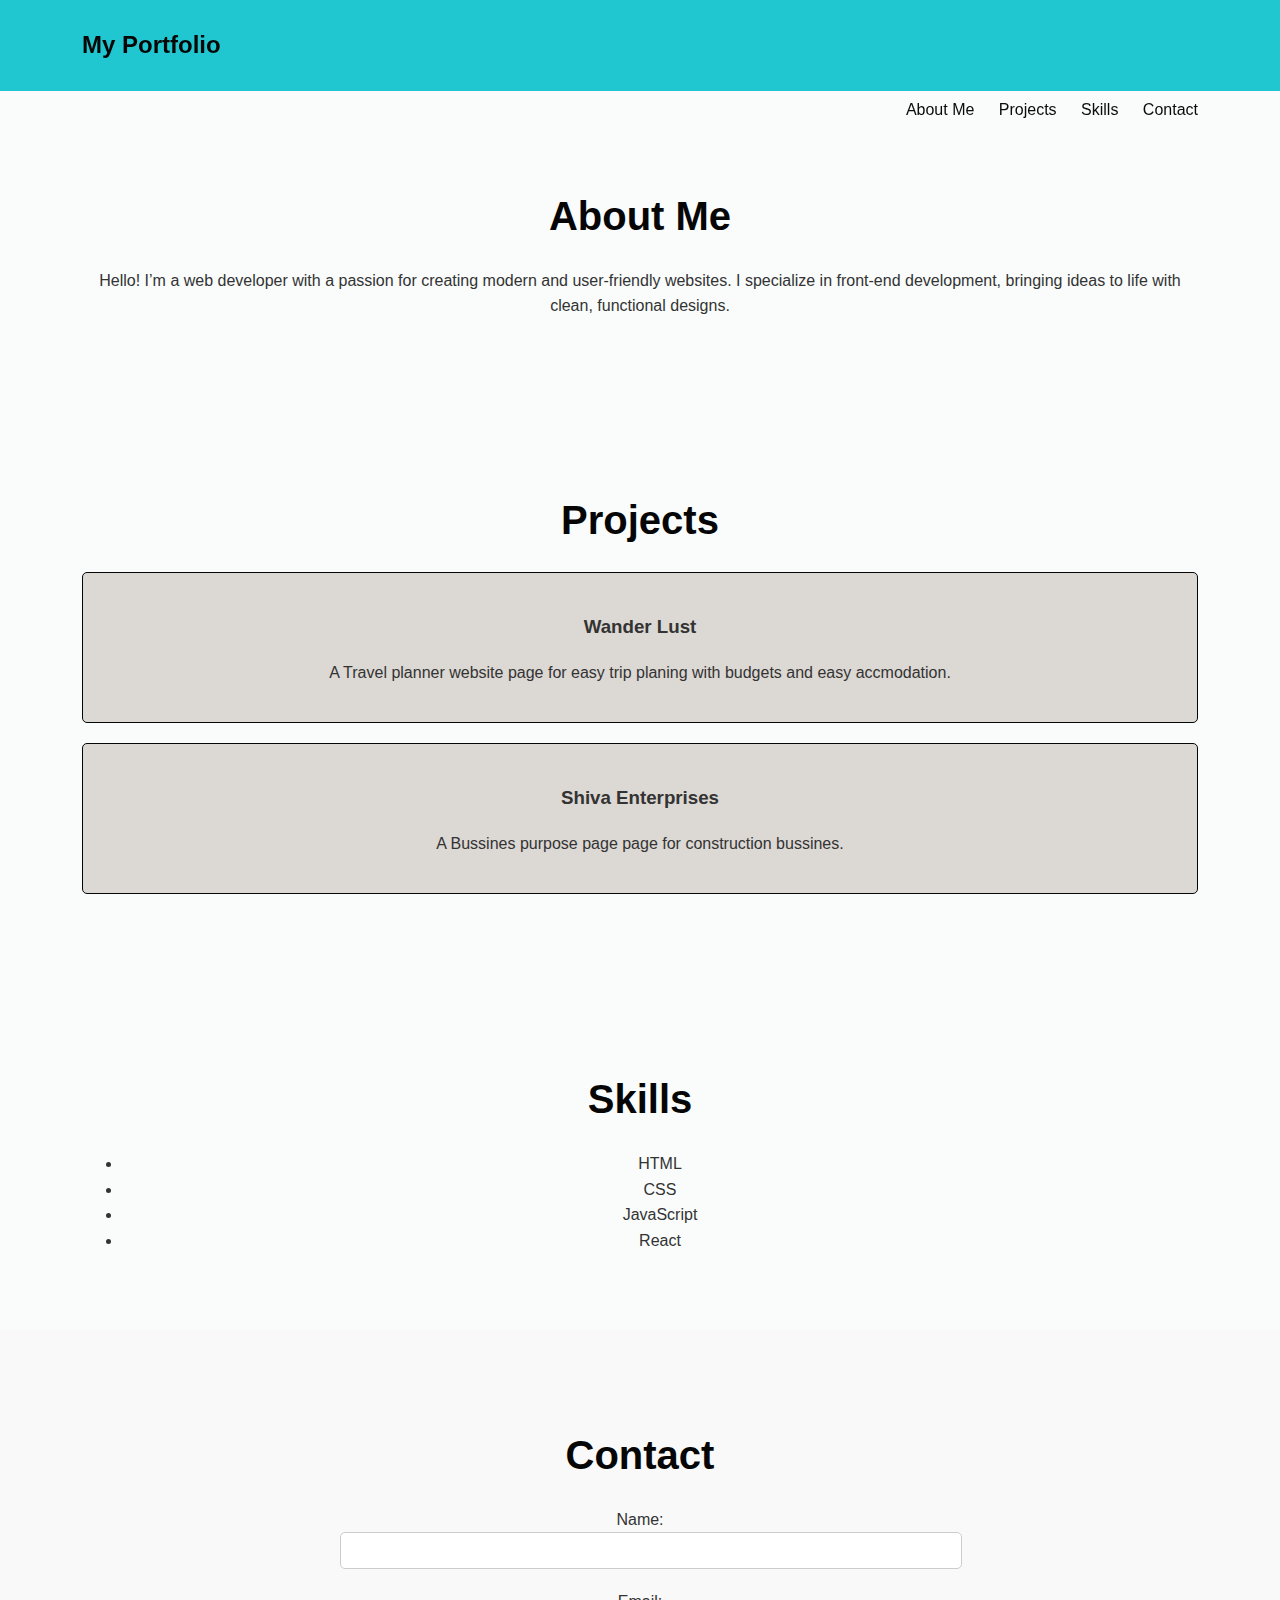
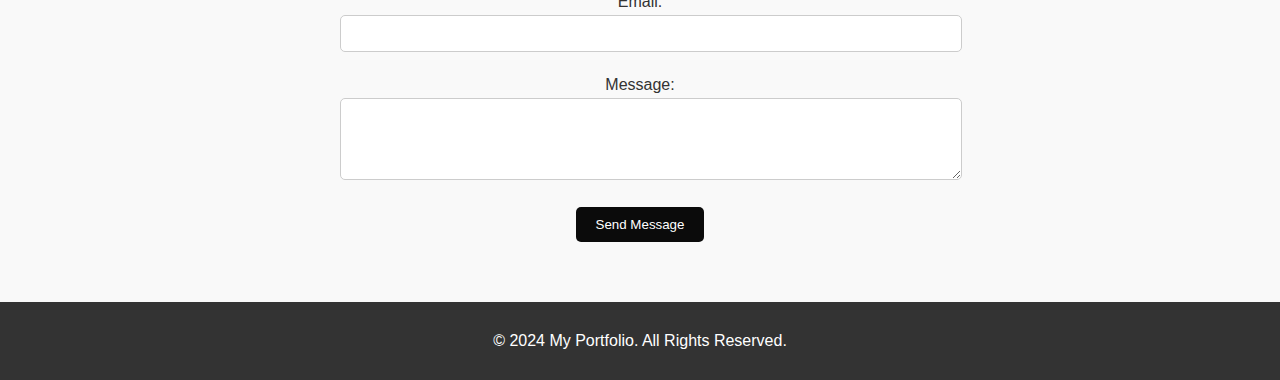
==== Task1/index.html @ 8f28a204 "1" ====
<!DOCTYPE html>
<html lang="en">

<head>
    <meta charset="UTF-8">
    <meta name="viewport" content="width=device-width, initial-scale=1.0">
    <title>Portfolio</title>
    <link rel="stylesheet" href="style.css">
</head>

<body>
    <header class="header">
        <div class="container">
            <h1 class="logo">My Portfolio</h1>
            <nav>
                <ul class="nav-links">
                    <li><a href="#about">About Me</a></li>
                    <li><a href="#projects">Projects</a></li>
                    <li><a href="#skills">Skills</a></li>
                    <li><a href="#contact">Contact</a></li>
                </ul>
            </nav>
        </div>
    </header>

    <section id="about" class="about">
        <div class="container">
            <h2>About Me</h2>
            <p>Hello! I’m a web developer with a passion for creating modern and user-friendly websites. I specialize in
                front-end development, bringing ideas to life with clean, functional designs.</p>
        </div>
    </section>

    <section id="projects" class="projects">
        <div class="container">
            <h2>Projects</h2>
            <div class="project-card">
                <h3>Wander Lust </h3>
                <p>A Travel planner website page for easy trip planing with budgets and easy accmodation.</p>
            </div>
            <div class="project-card">
                <h3>Shiva Enterprises </h3>
                <p>A Bussines purpose page page for construction bussines.</p>
            </div>
        </div>
    </section>

    <section id="skills" class="skills">
        <div class="container">
            <h2>Skills</h2>
            <ul>
                <li>HTML</li>
                <li>CSS</li>
                <li>JavaScript</li>
                <li>React</li>
            </ul>
        </div>
    </section>

    <section id="contact" class="contact">
        <div class="container">
            <h2>Contact</h2>
            <form id="contact-form">
                <label for="name">Name:</label>
                <input type="text" id="name" name="name" required>
                <label for="email">Email:</label>
                <input type="email" id="email" name="email" required>
                <label for="message">Message:</label>
                <textarea id="message" name="message" rows="4" required></textarea>
                <button type="submit" class="btn">Send Message</button>
            </form>
        </div>
    </section>

    <footer class="footer">
        <div class="container">
            <p>&copy; 2024 My Portfolio. All Rights Reserved.</p>
        </div>
    </footer>
    <script src="javascript.js"></script>
</body>

</html>
---- Task1/style.css ----
/* Global Styles */
body {
    font-family: 'Arial', sans-serif;
    margin: 0;
    padding: 0;
    box-sizing: border-box;
    line-height: 1.6;
    background: #f9f9f9;
    color: #333;
}

.container {
    width: 90%;
    max-width: 1200px;
    margin: 0 auto;

}

/* Header */
.header {
    background: #20c7d0;
    color: #060606;
    padding: 10px 20px;
    position: sticky;
    top: 0;
    z-index: 1000;
}

.logo {
    font-size: 24px;
    font-weight: bold;
}

.nav-links {
    list-style: none;
    float: right;
}

.nav-links li {
    display: inline;
    margin-left: 20px;
}

.nav-links a {
    color: #0b0b0b;
    text-decoration: none;
    font-size: 16px;
}

.nav-links a:hover {
    text-decoration: underline;
}

/* Section Styles */
section {
    padding: 60px 20px;
    text-align: center;
}

h2 {
    font-size: 2.5em;
    margin-bottom: 20px;
    color: #060606;
}

.about, .projects, .skills {
    background: #f9fcfb;
}

.project-card {
    margin: 20px 0;
    padding: 20px;
    border: 1px solid #060606;
    border-radius: 5px;
    background: #dcd8d3;
}

.project-card:hover {
    background: #eaeaea;
    transition: 0.3s;
}

/* Contact Form */
.contact form {
    max-width: 600px;
    margin: 0 auto;
}

.contact input, .contact textarea {
    width: 100%;
    padding: 10px;
    margin-bottom: 20px;
    border: 1px solid #ccc;
    border-radius: 5px;
}

.contact .btn {
    background: #0b0b0b;
    color: #fff;
    padding: 10px 20px;
    border: none;
    border-radius: 5px;
    cursor: pointer;
}

.contact .btn:hover {
    background: #555;
    transition: 0.3s;
}

/* Footer */
.footer {
    background: #333;
    color: #fff;
    text-align: center;
    padding: 10px 0;
}
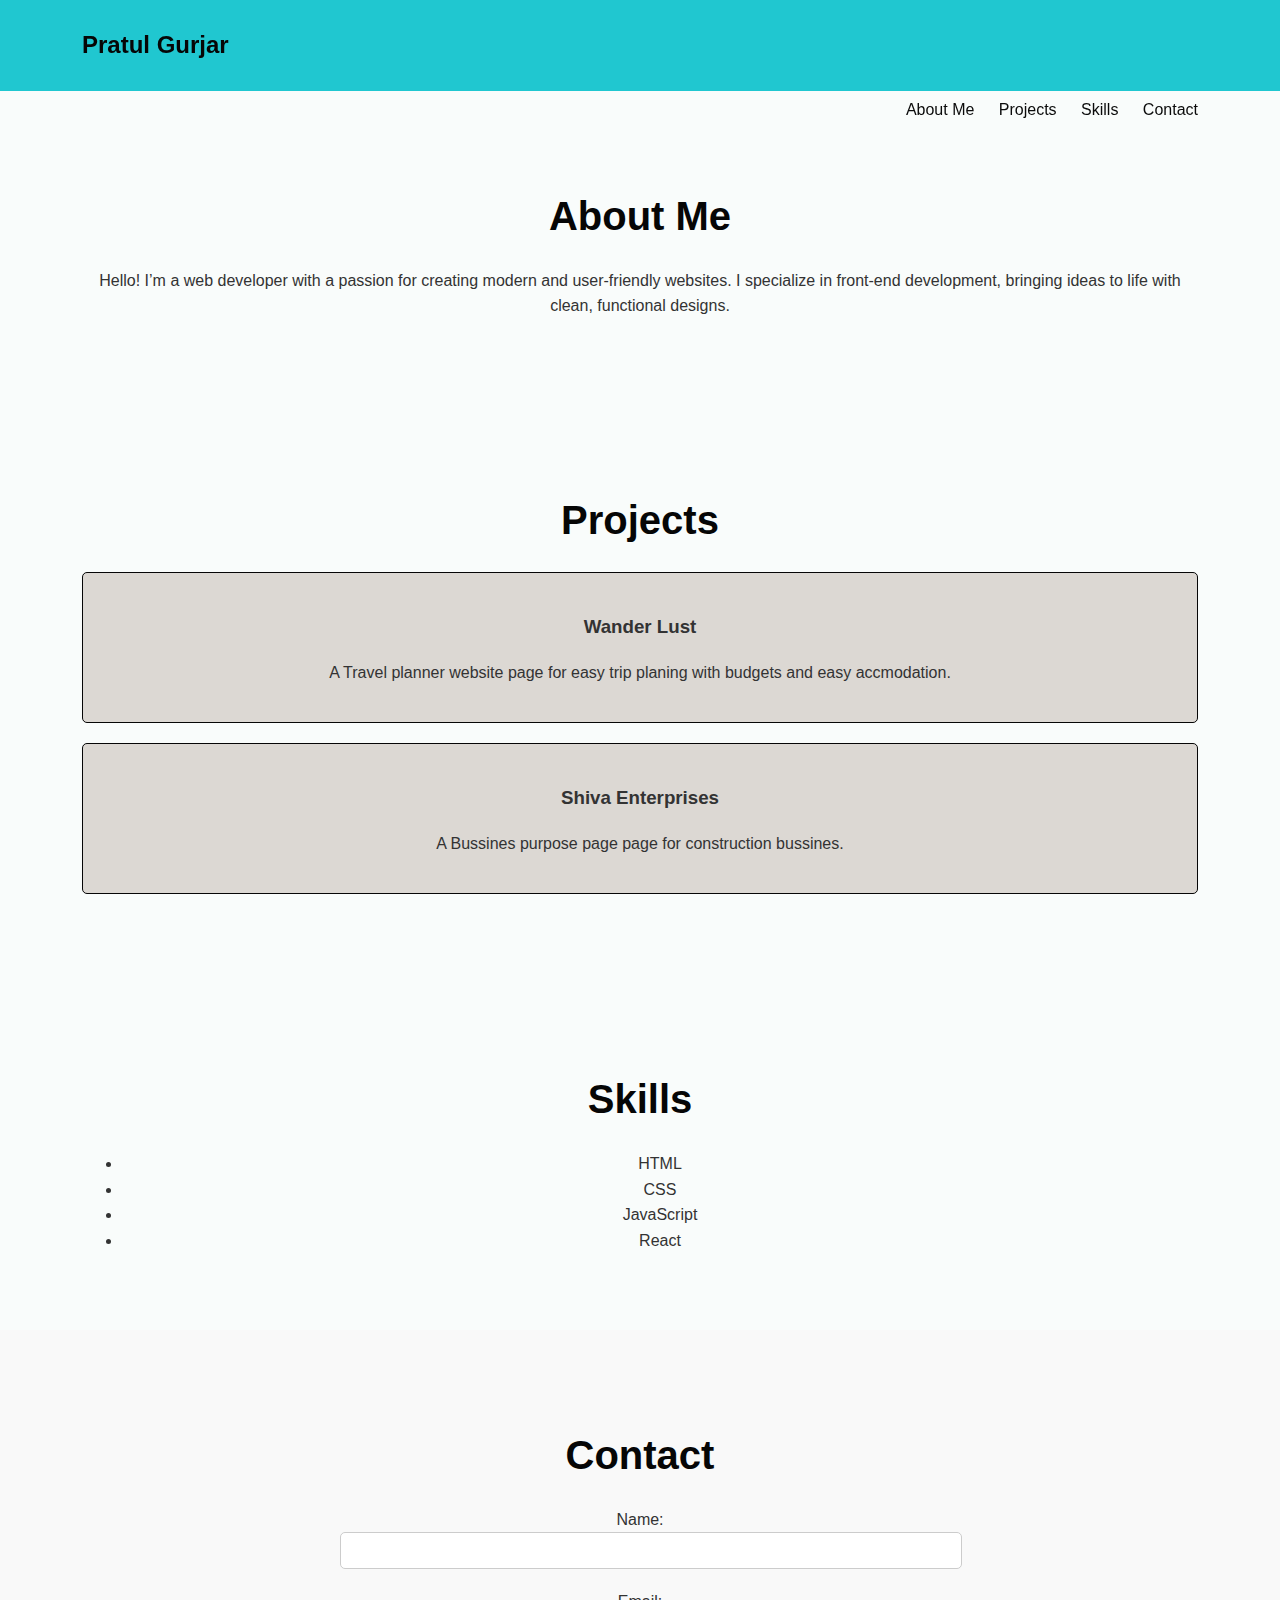
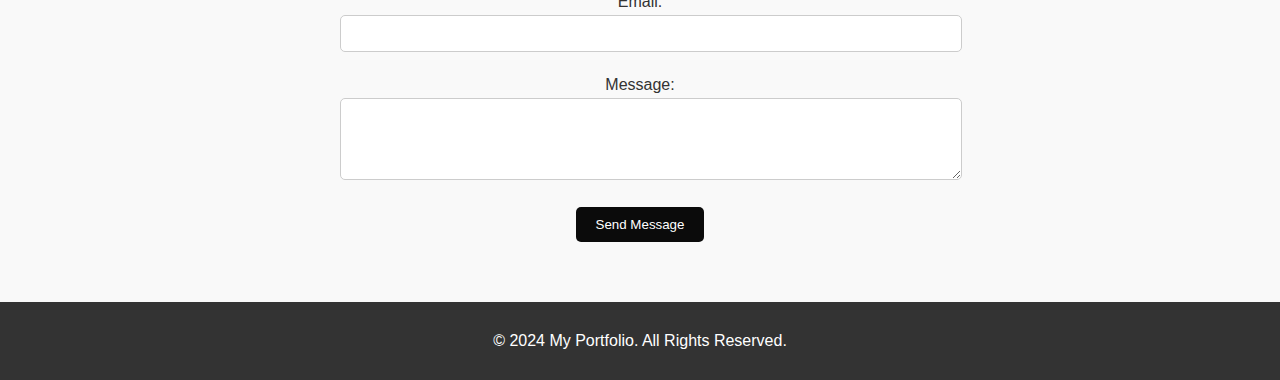
==== commit 895094cf: "Update index.html" ====
--- a/Task1/index.html
+++ b/Task1/index.html
@@ -11,7 +11,7 @@
 <body>
     <header class="header">
         <div class="container">
-            <h1 class="logo">My Portfolio</h1>
+            <h1 class="logo">Pratul Gurjar</h1>
             <nav>
                 <ul class="nav-links">
                     <li><a href="#about">About Me</a></li>
@@ -80,4 +80,4 @@
     <script src="javascript.js"></script>
 </body>
 
-</html>+</html>
